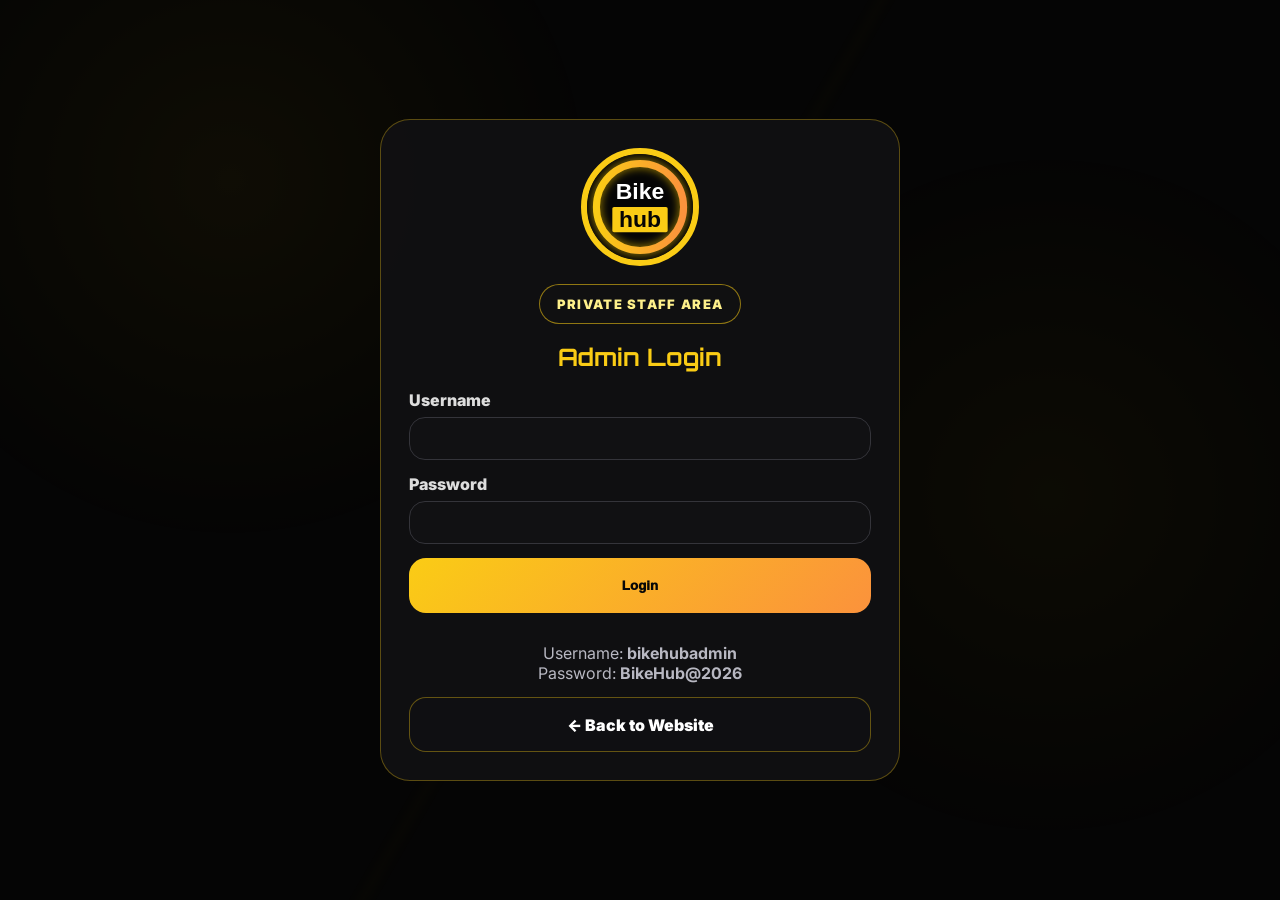
==== admin.html @ c6d8aad4 "Add files via upload" ====
<!DOCTYPE html>
<html lang="en">
<head>
<meta charset="UTF-8"><meta name="viewport" content="width=device-width, initial-scale=1.0"><title>Bike Hub | Admin Panel</title>
<link rel="stylesheet" href="assets/css/style.css"><link rel="icon" href="assets/images/logo.svg">
<link href="https://fonts.googleapis.com/css2?family=Orbitron:wght@500;700;900&family=Inter:wght@400;500;600;700;800;900&display=swap" rel="stylesheet">
</head>
<body>
<main class="login-wrap" id="loginView"><section class="login"><img src="assets/images/logo.svg"><p class="kicker">Private Staff Area</p><h1 style="font-family:Orbitron,sans-serif;color:var(--yellow);margin:18px 0">Admin Login</h1><form id="loginForm" class="form-grid" style="grid-template-columns:1fr;text-align:left"><label>Username<input id="username" required></label><label>Password<input id="password" type="password" required></label><button class="btn primary full">Login</button><p id="loginMsg" style="color:var(--yellow);font-weight:900"></p></form><p style="color:var(--muted);margin-top:16px">Username: <b>bikehubadmin</b><br>Password: <b>BikeHub@2026</b></p><a class="btn ghost full" href="index.html" style="margin-top:14px">← Back to Website</a></section></main>
<main class="admin-page" id="adminView" style="display:none">
<div class="top"><a class="brand" href="index.html"><img src="assets/images/logo.svg"><span><strong>Bike Hub</strong><small>Admin Panel</small></span></a><div style="display:flex;gap:10px;flex-wrap:wrap"><button class="btn ghost" id="csvBtn">Download Orders CSV</button><button class="btn ghost" id="resetBtn">Reset Demo</button><button class="btn primary" id="logoutBtn">Logout</button></div></div>
<div class="stats" id="stats"></div>
<div class="tabs"><button class="tab active" data-tab="products">Product Management</button><button class="tab" data-tab="orders">Orders</button><button class="tab" data-tab="report">Monthly Report</button></div>
<section class="panel tabpanel" id="productsPanel"><div class="section-head"><div><p class="kicker">Product Management</p><h2>Add / Update Products</h2><p>Upload real product photo. Products will show on the customer website in this browser.</p></div></div>
<div class="admin-grid"><form id="productForm" class="login" style="width:100%;text-align:left"><input id="productId" type="hidden"><div class="form-grid"><label>Product Name<input id="pName" required></label><label>Category<select id="pCategory"><option>Safety</option><option>Lighting</option><option>Electronics</option><option>Maintenance</option></select></label><label>Price<input id="pPrice" type="number" required></label><label>Old Price<input id="pOld" type="number"></label><label>Stock<input id="pStock" type="number" required></label><label>Rating<input id="pRating" type="number" step="0.1" value="4.5"></label><label class="full-field">Real Product Photo<input id="pPhoto" type="file" accept="image/jpeg,image/png,image/webp"></label></div><div class="preview"><div><b>Preview</b><p style="color:var(--muted)">JPG, PNG or WebP under 1.5MB.</p></div><img id="preview" src="assets/images/logo.svg"></div><button class="btn primary full" id="saveBtn">Add Product</button><button class="btn ghost full" type="button" id="clearBtn" style="margin-top:10px">Clear</button><p id="pMsg" style="color:var(--yellow);font-weight:900;margin-top:10px"></p></form><div><div class="toolbar" style="margin-bottom:14px"><input id="adminSearch" placeholder="Search products..."></div><div class="admin-list" id="adminProducts"></div></div></div></section>
<section class="panel tabpanel" id="ordersPanel" style="display:none"><div class="section-head"><div><p class="kicker">Order Management</p><h2>Customer Orders</h2><p>Orders from checkout demo appear here.</p></div></div><div id="orders"></div></section>
<section class="panel tabpanel" id="reportPanel" style="display:none"><div class="section-head"><div><p class="kicker">Monthly Report</p><h2>Sales Summary</h2><p>Simple monthly sales report from local orders.</p></div></div><div id="report"></div></section>
</main>
<script src="assets/js/admin.js"></script>
</body></html>
---- assets/css/style.css ----
:root{--bg:#050505;--panel:#111113;--text:#fff;--muted:#b8b8c2;--yellow:#facc15;--orange:#fb923c;--border:rgba(250,204,21,.32)}
*{box-sizing:border-box;margin:0;padding:0}html{scroll-behavior:smooth}body{font-family:Inter,system-ui,sans-serif;background:#050505;color:#fff;overflow-x:hidden}a{text-decoration:none;color:inherit}img{max-width:100%;display:block}.container{width:min(1420px,calc(100% - 52px));margin:auto}
body:before{content:"";position:fixed;inset:0;pointer-events:none;z-index:-1;opacity:.25;background:radial-gradient(circle at 18% 20%,rgba(250,204,21,.18),transparent 30%),radial-gradient(circle at 82% 55%,rgba(250,204,21,.14),transparent 32%),linear-gradient(120deg,transparent 0 48%,rgba(250,204,21,.06) 49%,transparent 50%)}
.site-header{position:sticky;top:0;z-index:50;background:rgba(5,5,5,.94);border-bottom:1px solid rgba(250,204,21,.38);backdrop-filter:blur(14px)}
.nav-wrap{min-height:98px;display:flex;align-items:center;justify-content:space-between;gap:18px}.brand{display:flex;align-items:center;gap:14px}.brand img{width:68px;height:68px;border-radius:50%;border:4px solid var(--yellow);box-shadow:0 0 38px rgba(250,204,21,.46)}.brand strong{display:block;font-family:Orbitron,sans-serif;font-size:29px;color:var(--yellow)}.brand small{color:#ddd}.nav{display:flex;gap:34px;font-weight:900}.nav a:hover{color:var(--yellow)}
.cart-pill{border:0;min-width:104px;min-height:54px;border-radius:999px;background:linear-gradient(135deg,var(--yellow),var(--orange));font-weight:950;cursor:pointer}.cart-pill span{display:inline-grid;place-items:center;background:#fff;border-radius:50%;width:30px;height:30px;margin-left:8px}
.hero{min-height:calc(100vh - 98px);display:grid;align-items:center;padding:70px 0}.hero-grid{display:grid;grid-template-columns:.9fr 1.1fr;gap:30px;align-items:center}.kicker{display:inline-flex;border:1px solid rgba(250,204,21,.55);color:#fef08a;border-radius:999px;padding:11px 17px;font-weight:950;font-size:13px;letter-spacing:.1em;text-transform:uppercase;background:rgba(17,17,19,.65)}
.hero h1{font-family:Orbitron,sans-serif;font-size:clamp(54px,5.8vw,90px);line-height:.96;margin-top:26px}.hero h1 span{color:var(--yellow);text-shadow:0 0 45px rgba(250,204,21,.42)}.hero p{max-width:640px;color:#ddd;font-size:19px;line-height:1.45;margin-top:22px}.hero-actions{display:flex;gap:16px;flex-wrap:wrap;margin-top:30px}
.btn{display:inline-flex;align-items:center;justify-content:center;gap:10px;border:0;border-radius:17px;min-height:55px;padding:13px 23px;font-weight:950;cursor:pointer}.btn.primary{background:linear-gradient(135deg,var(--yellow),var(--orange));color:#080808}.btn.ghost{background:rgba(17,17,19,.75);border:1px solid rgba(250,204,21,.36);color:#fff}.btn.full{width:100%}
.logo-stage{display:grid;place-items:center;min-height:520px;position:relative}.logo-stage:before{content:"";position:absolute;width:520px;height:520px;border-radius:50%;border:1px dashed rgba(250,204,21,.28);animation:spin 22s linear infinite}.hero-logo{position:relative;z-index:2;width:min(420px,92%);text-align:center;display:grid;place-items:center;border:1px solid rgba(250,204,21,.45);border-radius:40px;background:rgba(8,8,9,.78);padding:35px;box-shadow:0 0 78px rgba(250,204,21,.2)}.hero-logo img{width:270px;border-radius:50%;border:9px solid var(--yellow);box-shadow:0 0 80px rgba(250,204,21,.42)}.hero-logo h2{font-family:Orbitron,sans-serif;color:var(--yellow);font-size:45px;margin-top:20px}@keyframes spin{to{transform:rotate(360deg)}}
.section{padding:78px 0}.section-head{display:flex;justify-content:space-between;gap:28px;align-items:flex-end;margin-bottom:30px}.section h2{font-family:Orbitron,sans-serif;font-size:clamp(34px,4vw,54px)}.section p{color:var(--muted)}.toolbar{display:flex;gap:12px;flex-wrap:wrap}.toolbar input,.toolbar select,input,select,textarea{background:#111113;border:1px solid #34343a;color:white;border-radius:16px;padding:13px 15px;outline:none}.toolbar input,.toolbar select{min-width:220px}
.pills{display:flex;gap:10px;flex-wrap:wrap;margin-bottom:24px}.pill{border:1px solid #333;background:#111113;color:white;border-radius:999px;padding:10px 16px;font-weight:900;cursor:pointer}.pill.active{background:linear-gradient(135deg,var(--yellow),var(--orange));color:#080808}
.grid{display:grid;grid-template-columns:repeat(4,1fr);gap:22px}.card{overflow:hidden;border:1px solid #27272a;border-radius:30px;background:linear-gradient(145deg,rgba(255,255,255,.04),transparent),rgba(17,17,19,.9);box-shadow:0 25px 65px rgba(0,0,0,.28);transition:.25s}.card:hover{transform:translateY(-8px);border-color:rgba(250,204,21,.48)}.pic{height:235px;display:grid;place-items:center;background:radial-gradient(circle,rgba(250,204,21,.18),transparent 50%),#111;position:relative}.pic img{width:88%;height:195px;object-fit:contain}.stock{position:absolute;top:13px;right:13px;border:1px solid rgba(34,197,94,.32);background:rgba(34,197,94,.12);color:#bbf7d0;border-radius:999px;padding:6px 10px;font-size:12px;font-weight:950}.stock.low{border-color:rgba(250,204,21,.32);color:#fef08a}.body{padding:20px}.meta{display:flex;justify-content:space-between;margin-bottom:12px}.cat{background:#27272a;border-radius:999px;padding:6px 11px;font-size:12px}.rating,.price{color:var(--yellow);font-weight:950}.title{font-size:20px;min-height:48px}.price{font-size:22px}.old{color:#71717a;text-decoration:line-through;font-size:13px;margin-left:8px}.actions{display:grid;grid-template-columns:1fr auto;gap:10px;margin-top:16px}.icon{border:1px solid #333;background:#0b0b0d;color:white;border-radius:16px;width:52px;cursor:pointer}.add{border:0;border-radius:16px;background:linear-gradient(135deg,var(--yellow),var(--orange));font-weight:950;padding:13px;cursor:pointer}.qty{display:grid;grid-template-columns:44px 1fr 44px;gap:8px;margin-top:16px;border:1px solid #27272a;border-radius:18px;padding:8px}.qty button{border:0;border-radius:14px;background:#27272a;color:white;font-size:20px}.qty button:last-child{background:var(--yellow);color:#080808}
.drawer{position:fixed;top:0;right:-460px;z-index:100;width:min(460px,100%);height:100vh;background:#101012;border-left:1px solid #27272a;transition:.3s;display:flex;flex-direction:column;box-shadow:-30px 0 70px rgba(0,0,0,.5)}.drawer.open{right:0}.drawer-head{display:flex;justify-content:space-between;align-items:center;padding:22px;border-bottom:1px solid #27272a}.drawer-head h2{font-family:Orbitron,sans-serif;color:var(--yellow)}.drawer-head button,.modal-close{width:42px;height:42px;border:1px solid #333;background:transparent;color:white;border-radius:14px;font-size:26px;cursor:pointer}.items{flex:1;overflow:auto;padding:18px}.cart-item{display:grid;grid-template-columns:60px 1fr auto;gap:12px;align-items:center;border-bottom:1px solid #27272a;padding:12px 0}.cart-item img{width:60px;height:60px;object-fit:contain;background:rgba(250,204,21,.08);border-radius:16px;padding:6px}.cart-item p{color:var(--muted);font-size:13px}.remove{border:1px solid #333;background:transparent;color:white;border-radius:12px;padding:8px}.drawer-foot{padding:22px;border-top:1px solid #27272a}.total{display:flex;justify-content:space-between;color:var(--yellow);font-size:22px;font-weight:950;margin-bottom:16px}
.overlay{position:fixed;inset:0;background:rgba(0,0,0,.67);z-index:90;opacity:0;visibility:hidden}.overlay.show{opacity:1;visibility:visible}
.modal{position:fixed;inset:0;z-index:120;display:grid;place-items:center;padding:24px;opacity:0;visibility:hidden}.modal.open{opacity:1;visibility:visible}.modal-card{width:min(880px,100%);max-height:calc(100vh - 44px);overflow:auto;border:1px solid rgba(250,204,21,.35);border-radius:30px;background:#101012;padding:26px;box-shadow:0 35px 90px rgba(0,0,0,.55)}.modal-head{display:flex;justify-content:space-between;gap:18px;margin-bottom:18px}.form-grid{display:grid;grid-template-columns:1fr 1fr;gap:14px}.form-grid label{display:grid;gap:7px;color:#ddd;font-weight:850}.form-grid textarea{min-height:90px}.full-field{grid-column:1/-1}.payments{display:grid;grid-template-columns:1fr 1fr;gap:14px;margin:18px 0}.pay{border:1px solid #333;border-radius:18px;padding:16px}.pay.active{border-color:var(--yellow);box-shadow:0 0 0 4px rgba(250,204,21,.09)}.pay input{display:none}.cardbox{display:none;border:1px solid rgba(250,204,21,.25);background:rgba(250,204,21,.05);border-radius:18px;padding:16px;margin-bottom:16px}.cardbox.open{display:block}
.contact{display:flex;justify-content:space-between;gap:26px;border:1px solid var(--border);border-radius:30px;background:rgba(17,17,19,.84);padding:34px}.contact-logo{width:120px;border-radius:50%;border:5px solid var(--yellow)}.footer{border-top:1px solid #27272a;padding:26px 0;color:var(--muted)}.footer .container{display:flex;justify-content:space-between}
.admin-page{width:min(1450px,calc(100% - 46px));margin:auto;padding:34px 0}.login-wrap{min-height:100vh;display:grid;place-items:center}.panel,.login{border:1px solid var(--border);border-radius:30px;background:rgba(17,17,19,.9);padding:28px}.login{width:min(520px,100%);text-align:center}.login img{width:118px;margin:0 auto 18px;border-radius:50%;border:6px solid var(--yellow)}.top{display:flex;justify-content:space-between;gap:16px;margin-bottom:22px}.tabs{display:flex;gap:10px;flex-wrap:wrap;margin-bottom:20px}.tab{border:1px solid #333;background:#111113;color:white;border-radius:999px;padding:10px 16px;font-weight:900}.tab.active{background:linear-gradient(135deg,var(--yellow),var(--orange));color:#080808}.admin-grid{display:grid;grid-template-columns:.9fr 1.1fr;gap:20px}.admin-list{display:grid;gap:12px;max-height:630px;overflow:auto}.admin-row{display:grid;grid-template-columns:70px 1fr auto;gap:14px;align-items:center;border:1px solid #2d2d33;border-radius:18px;background:#0c0c0e;padding:12px}.admin-row img{width:70px;height:70px;object-fit:cover;border-radius:14px}.danger,.success{border-radius:12px;padding:10px 12px;font-weight:900;cursor:pointer}.danger{border:1px solid rgba(244,63,94,.45);background:rgba(244,63,94,.13);color:#fecdd3}.success{border:1px solid rgba(34,197,94,.45);background:rgba(34,197,94,.13);color:#bbf7d0}.preview{display:grid;grid-template-columns:1fr 120px;gap:14px;align-items:center;border:1px solid rgba(250,204,21,.24);border-radius:18px;padding:14px;margin:14px 0}.preview img{width:120px;height:95px;object-fit:cover;border-radius:14px}.order{border:1px solid #2d2d33;border-radius:20px;background:#0c0c0e;padding:18px;margin-bottom:14px}.order-top{display:flex;justify-content:space-between}.customer{background:rgba(250,204,21,.05);border-radius:16px;padding:14px;margin:12px 0}.stats{display:grid;grid-template-columns:repeat(3,1fr);gap:16px;margin-bottom:20px}.stats article{border:1px solid var(--border);border-radius:22px;background:#101012;padding:20px}.stats strong{display:block;color:var(--yellow);font-size:30px}.empty{grid-column:1/-1;border:1px solid #27272a;border-radius:22px;background:#101012;color:var(--muted);padding:22px}
@media(max-width:1100px){.grid{grid-template-columns:repeat(2,1fr)}.hero-grid,.admin-grid{grid-template-columns:1fr}.section-head{align-items:flex-start;flex-direction:column}.nav{display:none}.logo-stage{min-height:420px}}@media(max-width:700px){.container{width:min(100%,calc(100% - 28px))}.grid,.form-grid,.payments,.stats{grid-template-columns:1fr}.hero h1{font-size:48px}.contact,.top,.footer .container{flex-direction:column}.admin-row{grid-template-columns:60px 1fr}.preview{grid-template-columns:1fr}.preview img{width:100%;height:170px}}


/* ===== Product Inspect + Zoom View ===== */
.inspect-card {
  width: min(1080px, 96vw);
}

.inspect-layout {
  display: grid;
  grid-template-columns: 1.05fr .95fr;
  gap: 26px;
  align-items: start;
}

.inspect-photo-wrap {
  position: relative;
  height: 430px;
  border: 1px solid rgba(250,204,21,.34);
  border-radius: 26px;
  overflow: hidden;
  background:
    radial-gradient(circle at center, rgba(250,204,21,.20), transparent 52%),
    #08080a;
  cursor: zoom-in;
}

.inspect-photo-wrap img {
  width: 100%;
  height: 100%;
  object-fit: contain;
  padding: 22px;
  transition: transform .16s ease;
  transform-origin: center center;
  user-select: none;
  pointer-events: none;
}

.inspect-photo-wrap.zoomed {
  cursor: zoom-out;
}

.zoom-controls {
  display: grid;
  grid-template-columns: repeat(3, 1fr);
  gap: 10px;
  margin-top: 14px;
}

.zoom-controls button {
  border: 1px solid rgba(250,204,21,.35);
  background: rgba(17,17,19,.90);
  color: #fff;
  border-radius: 14px;
  padding: 12px;
  font-weight: 900;
  cursor: pointer;
}

.zoom-controls button:hover {
  background: rgba(250,204,21,.13);
  color: var(--yellow);
}

.zoom-help {
  margin-top: 10px;
  color: var(--muted);
  font-size: 14px;
}

.inspect-info {
  border: 1px solid rgba(250,204,21,.24);
  border-radius: 26px;
  background: rgba(17,17,19,.78);
  padding: 24px;
}

.inspect-info h3 {
  font-family: Orbitron, sans-serif;
  font-size: clamp(30px, 4vw, 48px);
  line-height: 1.05;
  margin: 18px 0;
  color: #fff;
}

.inspect-price-row {
  margin: 18px 0;
}

.inspect-stock {
  display: inline-flex;
  border: 1px solid rgba(34,197,94,.35);
  background: rgba(34,197,94,.12);
  color: #bbf7d0;
  border-radius: 999px;
  padding: 8px 12px;
  font-weight: 900;
  margin-bottom: 18px;
}

.inspect-desc {
  color: var(--muted);
  line-height: 1.7;
  margin: 12px 0 24px;
}

.pic {
  cursor: zoom-in;
}

@media(max-width:900px) {
  .inspect-layout {
    grid-template-columns: 1fr;
  }

  .inspect-photo-wrap {
    height: 330px;
  }

  .zoom-controls {
    grid-template-columns: 1fr;
  }
}
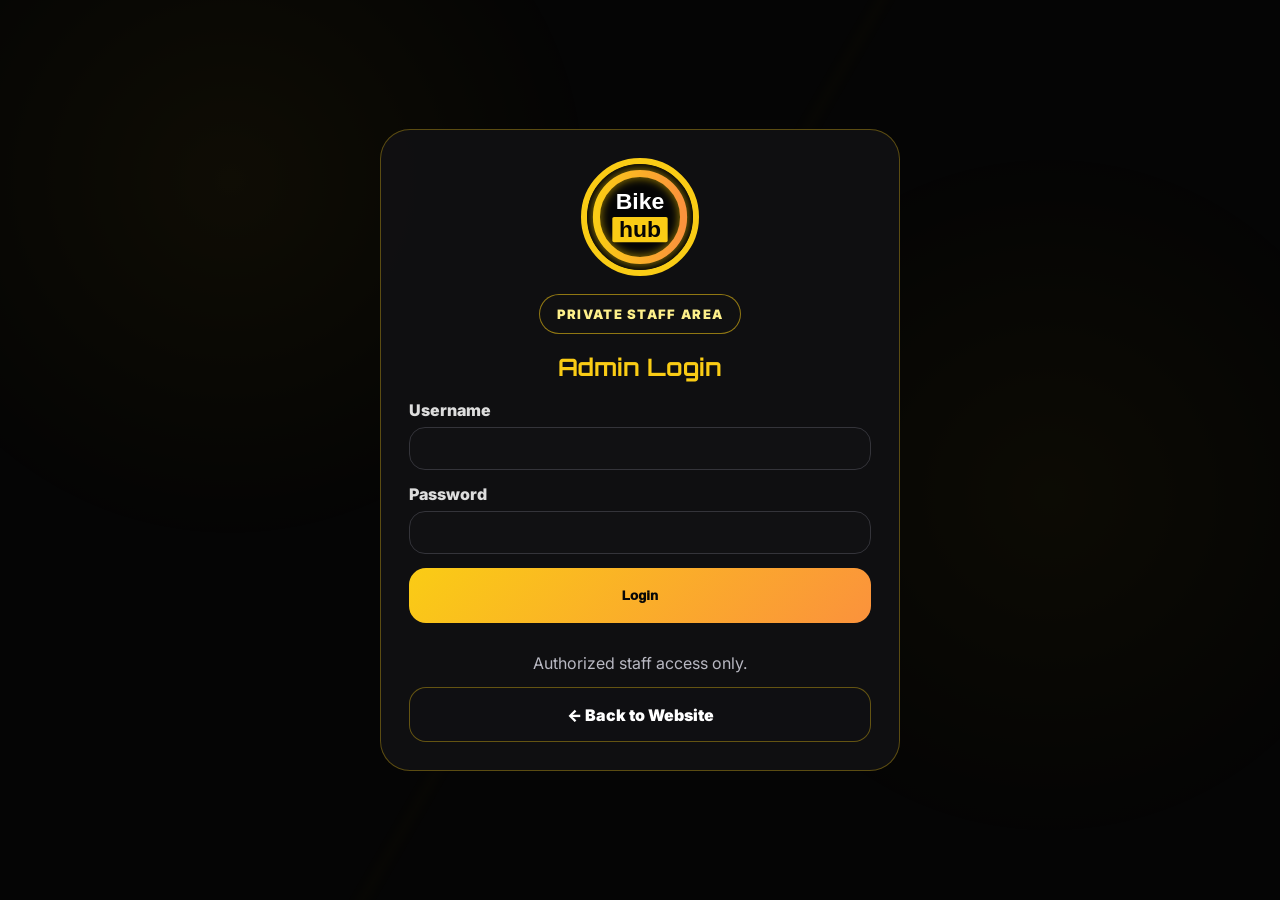
==== commit 4bbc4dcf: "Add files via upload" ====
--- a/admin.html
+++ b/admin.html
@@ -6,7 +6,7 @@
 <link href="https://fonts.googleapis.com/css2?family=Orbitron:wght@500;700;900&family=Inter:wght@400;500;600;700;800;900&display=swap" rel="stylesheet">
 </head>
 <body>
-<main class="login-wrap" id="loginView"><section class="login"><img src="assets/images/logo.svg"><p class="kicker">Private Staff Area</p><h1 style="font-family:Orbitron,sans-serif;color:var(--yellow);margin:18px 0">Admin Login</h1><form id="loginForm" class="form-grid" style="grid-template-columns:1fr;text-align:left"><label>Username<input id="username" required></label><label>Password<input id="password" type="password" required></label><button class="btn primary full">Login</button><p id="loginMsg" style="color:var(--yellow);font-weight:900"></p></form><p style="color:var(--muted);margin-top:16px">Username: <b>bikehubadmin</b><br>Password: <b>BikeHub@2026</b></p><a class="btn ghost full" href="index.html" style="margin-top:14px">← Back to Website</a></section></main>
+<main class="login-wrap" id="loginView"><section class="login"><img src="assets/images/logo.svg"><p class="kicker">Private Staff Area</p><h1 style="font-family:Orbitron,sans-serif;color:var(--yellow);margin:18px 0">Admin Login</h1><form id="loginForm" class="form-grid" style="grid-template-columns:1fr;text-align:left"><label>Username<input id="username" required></label><label>Password<input id="password" type="password" required></label><button class="btn primary full">Login</button><p id="loginMsg" style="color:var(--yellow);font-weight:900"></p></form><p style="color:var(--muted);margin-top:16px">Authorized staff access only.</p><a class="btn ghost full" href="index.html" style="margin-top:14px">← Back to Website</a></section></main>
 <main class="admin-page" id="adminView" style="display:none">
 <div class="top"><a class="brand" href="index.html"><img src="assets/images/logo.svg"><span><strong>Bike Hub</strong><small>Admin Panel</small></span></a><div style="display:flex;gap:10px;flex-wrap:wrap"><button class="btn ghost" id="csvBtn">Download Orders CSV</button><button class="btn ghost" id="resetBtn">Reset Demo</button><button class="btn primary" id="logoutBtn">Logout</button></div></div>
 <div class="stats" id="stats"></div>
--- a/assets/css/style.css
+++ b/assets/css/style.css
@@ -140,3 +140,87 @@
     grid-template-columns: 1fr;
   }
 }
+
+
+/* ===== WhatsApp Ordering + Publish Clean UI ===== */
+.whatsapp-float {
+  position: fixed;
+  right: 24px;
+  bottom: 24px;
+  z-index: 80;
+  display: inline-flex;
+  align-items: center;
+  gap: 10px;
+  background: linear-gradient(135deg, #25D366, #128C7E);
+  color: #fff;
+  border-radius: 999px;
+  padding: 14px 18px;
+  box-shadow: 0 20px 55px rgba(37,211,102,.35);
+  border: 1px solid rgba(255,255,255,.24);
+  font-weight: 950;
+  transition: .22s ease;
+}
+
+.whatsapp-float:hover {
+  transform: translateY(-3px);
+  box-shadow: 0 25px 70px rgba(37,211,102,.45);
+}
+
+.wa-icon {
+  display: grid;
+  place-items: center;
+  width: 34px;
+  height: 34px;
+  background: rgba(255,255,255,.16);
+  border-radius: 50%;
+  font-size: 18px;
+}
+
+.whatsapp-btn {
+  background: linear-gradient(135deg, #25D366, #128C7E);
+  color: #fff;
+  margin-top: 10px;
+}
+
+.whatsapp-btn:hover {
+  filter: brightness(1.08);
+}
+
+.card .pic::after {
+  content: "Click to inspect";
+  position: absolute;
+  left: 14px;
+  bottom: 14px;
+  background: rgba(5,5,5,.72);
+  border: 1px solid rgba(250,204,21,.35);
+  color: #fef08a;
+  border-radius: 999px;
+  padding: 6px 10px;
+  font-size: 12px;
+  font-weight: 900;
+  opacity: 0;
+  transform: translateY(6px);
+  transition: .2s ease;
+}
+
+.card:hover .pic::after {
+  opacity: 1;
+  transform: translateY(0);
+}
+
+@media(max-width:700px) {
+  .whatsapp-float {
+    right: 14px;
+    bottom: 14px;
+    padding: 12px 14px;
+  }
+
+  .wa-text {
+    display: none;
+  }
+
+  .wa-icon {
+    width: 42px;
+    height: 42px;
+  }
+}
